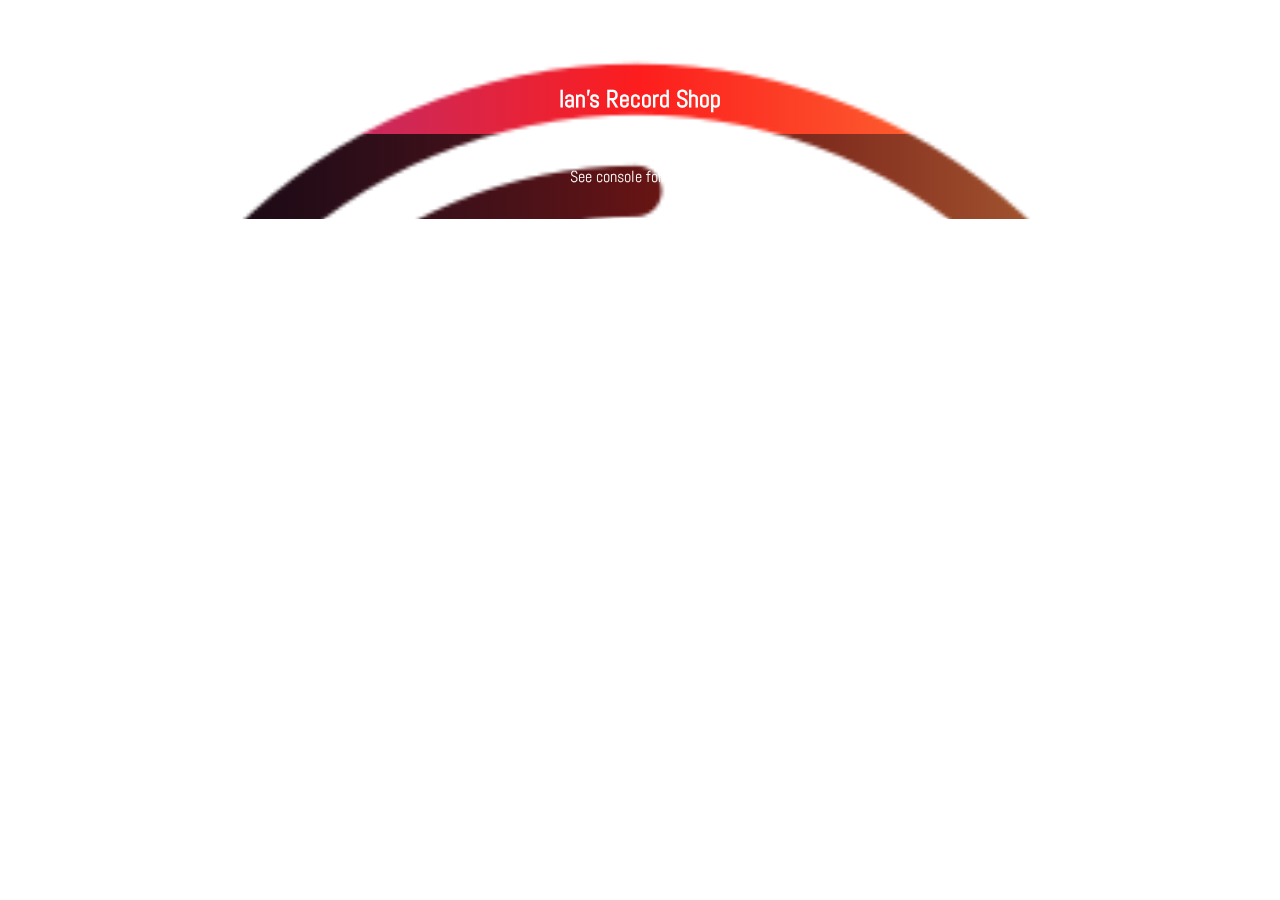
==== docs/index.html @ 1c5bbcd7 "added docs for hosting" ====
<!DOCTYPE html>
<html>
  <head>
    <meta charset="utf-8">
    <link rel = "stylesheet" href="style.css">
    <link rel="preconnect" href="https://fonts.googleapis.com"> 
    <link rel="preconnect" href="https://fonts.gstatic.com" crossorigin> 
    <link href="https://fonts.googleapis.com/css2?family=Abel&family=Playfair+Display&display=swap" rel="stylesheet">
    <title>Week 5 Assignment</title>
    
  </head>
  <body>
    <header>
     <h1>Week 5 Assignment - Part 2</h1>
     <h2>Ian's Record Shop</h2>
   </header>
   <main>
     <p>See console for output.</p>
   </main>
   <!-- Create an unordered list with any questions you have -->
  </body>
</html>
---- docs/style.css ----
html{
    background: rgb(131,58,180);
    background: linear-gradient(90deg, rgba(131,58,180,1) 0%, rgba(253,29,29,1) 50%, rgba(252,176,69,1) 100%);
    -webkit-mask-image: url(record.svg);
    mask-size: cover;
    mask-image: url(record.svg);
    mask-type: alpha;
    color:white;
    font-family: 'Abel', sans-serif;
    text-align: center;
}
main{
    background-color: lightgray;
    border-radius: 30px;
    background: rgb(0,0,0);
    background: linear-gradient(90deg, rgba(0,0,0,1) 0%, rgba(66,66,66,0.2813186813186813) 100%);    color: inherit;
    text-align: inherit;
    padding: 1em;
}
body{
    margin: 0%;
}
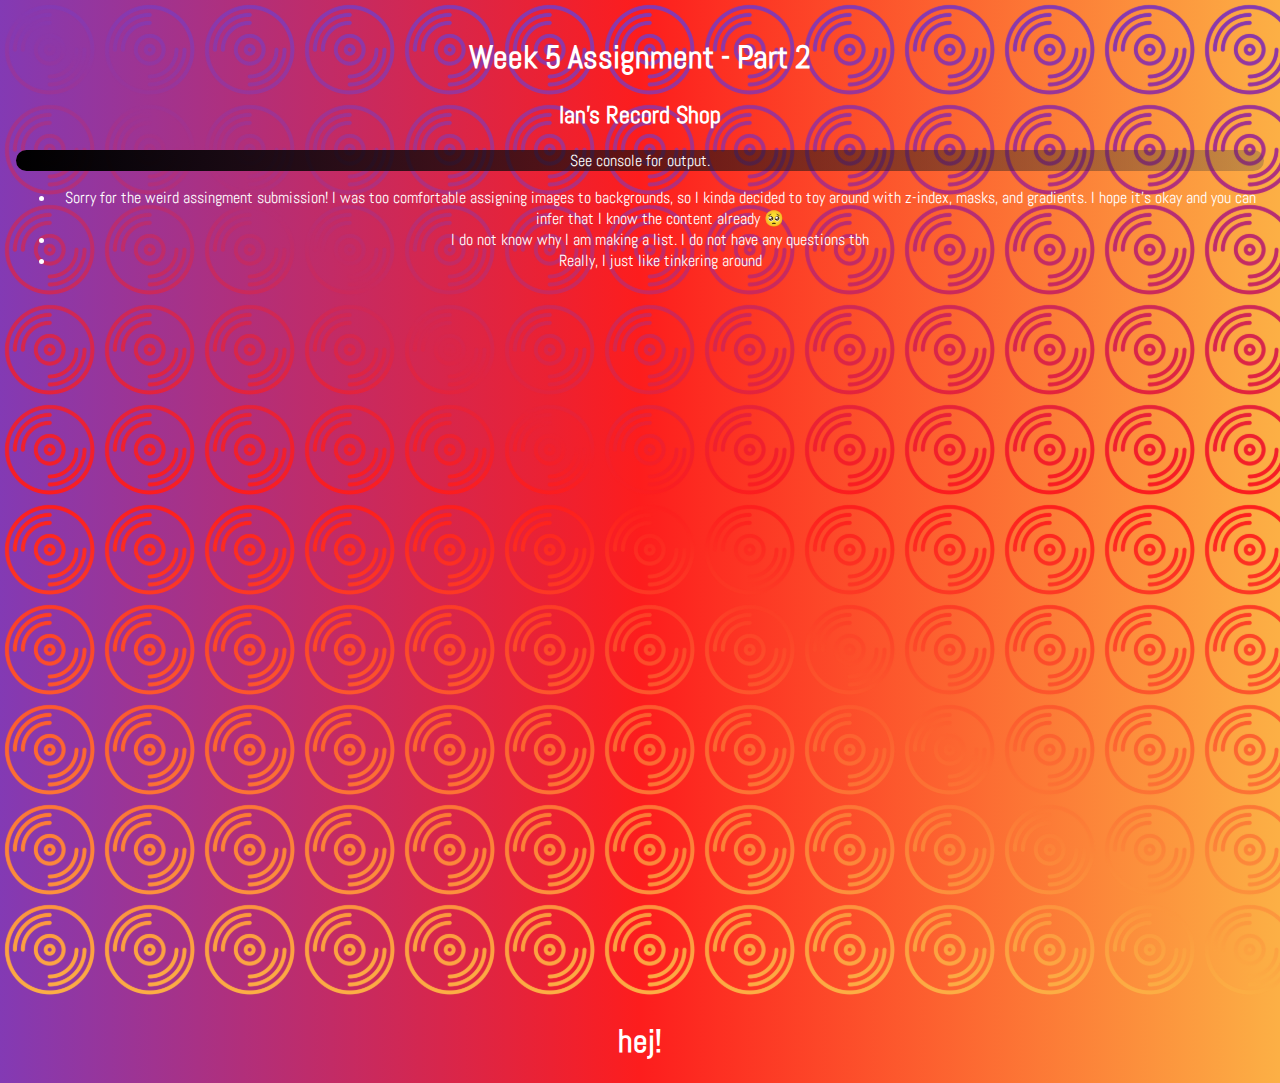
==== commit aca7e8a7: "Updated layers/background" ====
--- a/docs/index.html
+++ b/docs/index.html
@@ -7,16 +7,26 @@
     <link rel="preconnect" href="https://fonts.gstatic.com" crossorigin> 
     <link href="https://fonts.googleapis.com/css2?family=Abel&family=Playfair+Display&display=swap" rel="stylesheet">
     <title>Week 5 Assignment</title>
-    
   </head>
-  <body>
+ 
+  <body> 
     <header>
+     
+   </header>
+   <main>
      <h1>Week 5 Assignment - Part 2</h1>
      <h2>Ian's Record Shop</h2>
-   </header>
-   <main>
      <p>See console for output.</p>
+     <ul>
+       <li>Sorry for the weird assingment submission! I was too comfortable assigning images to backgrounds, so I kinda decided to toy around with z-index, masks, and gradients. I hope it's okay and you can infer that I know the content already 🥺 </li>
+       <li>I do not know why I am making a list. I do not have any questions tbh</li>
+       <li>Really, I just like tinkering around</li>
+     </ul>
    </main>
    <!-- Create an unordered list with any questions you have -->
   </body>
+
+<div class="backdiv"></div>
+</div>
+<h1>hej!</h1>
 </html>--- a/docs/style.css
+++ b/docs/style.css
@@ -1,23 +1,42 @@
-html{
-    background: rgb(131,58,180);
-    background: linear-gradient(90deg, rgba(131,58,180,1) 0%, rgba(253,29,29,1) 50%, rgba(252,176,69,1) 100%);
-    -webkit-mask-image: url(record.svg);
-    mask-size: cover;
-    mask-image: url(record.svg);
-    mask-type: alpha;
+
+main{
+    padding: 1em;
+    position: absolute;
+    text-align: center;
+    right:0px;
+    left:0px;
+    margin-left: auto; 
+    margin-right: auto; 
+    width: auto;
+}
+
+p{
+    border-radius: 30px;
+    text-align: inherit;
+    background: rgb(0,0,0);
+    background: linear-gradient(90deg, rgba(0,0,0,1) 0%, rgba(66,66,66,0.2813186813186813) 100%);    color: inherit;
+}
+body{ 
     color:white;
     font-family: 'Abel', sans-serif;
     text-align: center;
-}
-main{
-    background-color: lightgray;
-    border-radius: 30px;
-    background: rgb(0,0,0);
-    background: linear-gradient(90deg, rgba(0,0,0,1) 0%, rgba(66,66,66,0.2813186813186813) 100%);    color: inherit;
-    text-align: inherit;
-    padding: 1em;
-}
-body{
-    margin: 0%;
+    position:relative;
+    z-index: 1;
+    margin: 0%; 
+    background: rgb(131,58,180);
+    background: linear-gradient(90deg, rgba(131,58,180,1) 0%, rgba(253,29,29,1) 50%, rgba(252,176,69,1) 100%);
 }
 
+.backdiv{
+    position: relative;
+    z-index: -1;
+    mask-repeat: repeat;
+    mask-size: 100px;
+    min-height: 1000px;;
+    -webkit-mask-repeat: repeat;
+    -webkit-mask-size: 100px, cover;
+    background-color: rgb(131,58,180);
+    background: linear-gradient(180deg, rgba(131,58,180,1) 0%, rgba(253,29,29,1) 50%, rgba(252,176,69,1) 100%);
+    -webkit-mask-image: url(https://ianmckl.github.io/prime-pw-week-5-assignment-part-2/record.svg);
+    mask-image: url(https://ianmckl.github.io/prime-pw-week-5-assignment-part-2/record.svg);
+}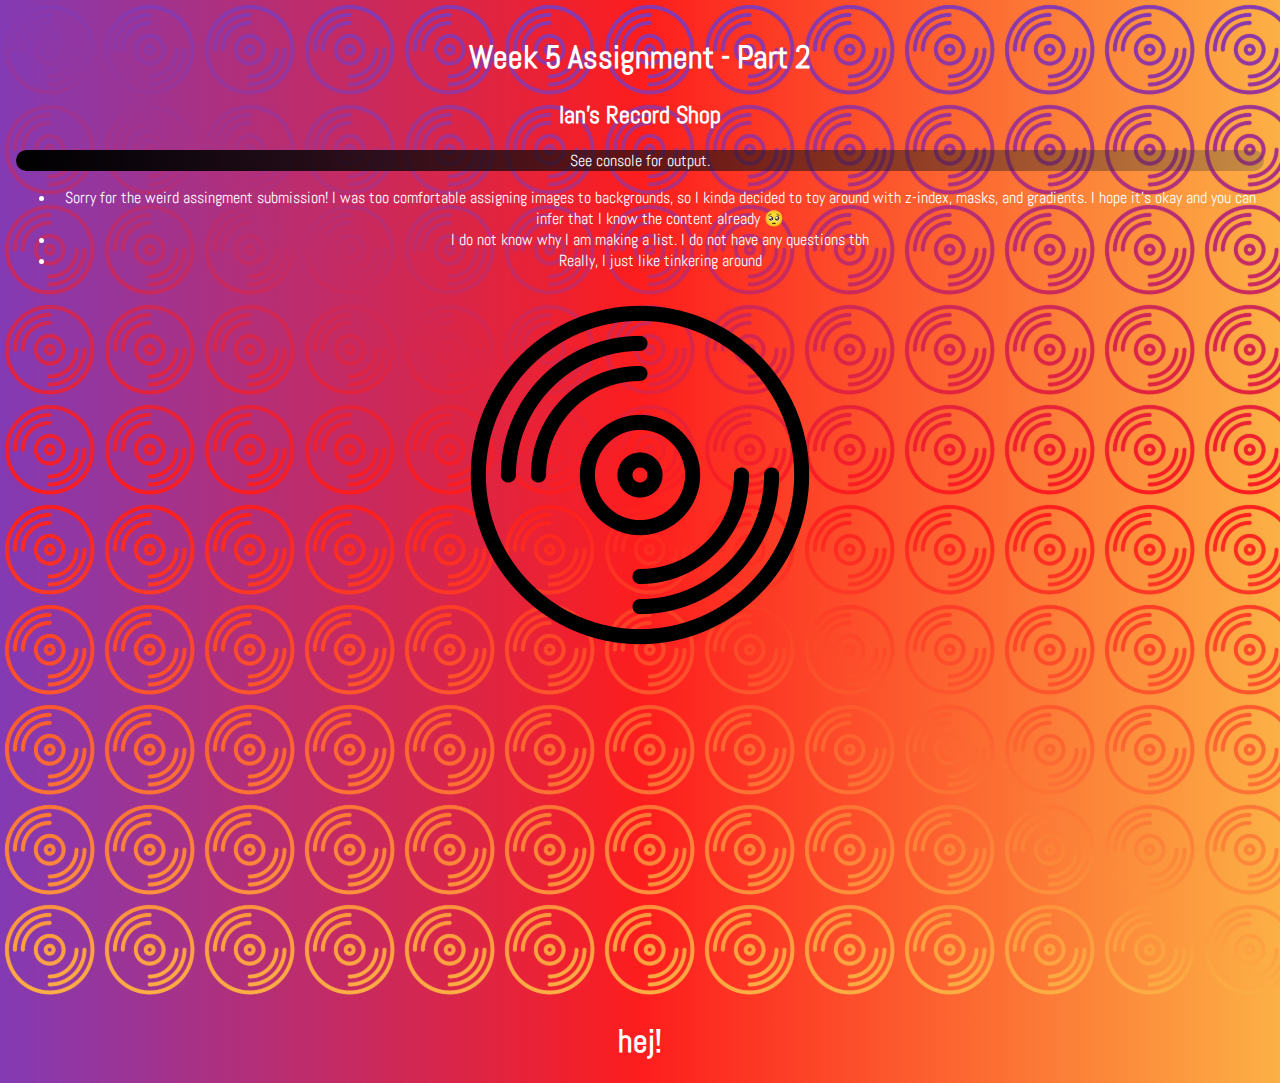
==== commit 6a19e4a0: "Added spinning record" ====
--- a/docs/index.html
+++ b/docs/index.html
@@ -22,11 +22,13 @@
        <li>I do not know why I am making a list. I do not have any questions tbh</li>
        <li>Really, I just like tinkering around</li>
      </ul>
+     <img src ="record.png">
    </main>
+   
    <!-- Create an unordered list with any questions you have -->
   </body>
 
 <div class="backdiv"></div>
 </div>
 <h1>hej!</h1>
-</html>+</html>
--- a/docs/style.css
+++ b/docs/style.css
@@ -27,6 +27,21 @@
     background: linear-gradient(90deg, rgba(131,58,180,1) 0%, rgba(253,29,29,1) 50%, rgba(252,176,69,1) 100%);
 }
 
+img{
+    animation: spinning 1s infinite linear;
+}
+@keyframes spinning {    
+    0% {
+        -webkit-transform: rotate(0deg);
+    }
+    50% {
+        -webkit-transform: rotate(180deg);
+    }
+    100% {
+        -webkit-transform: rotate(360deg);
+    }
+} 
+
 .backdiv{
     position: relative;
     z-index: -1;
